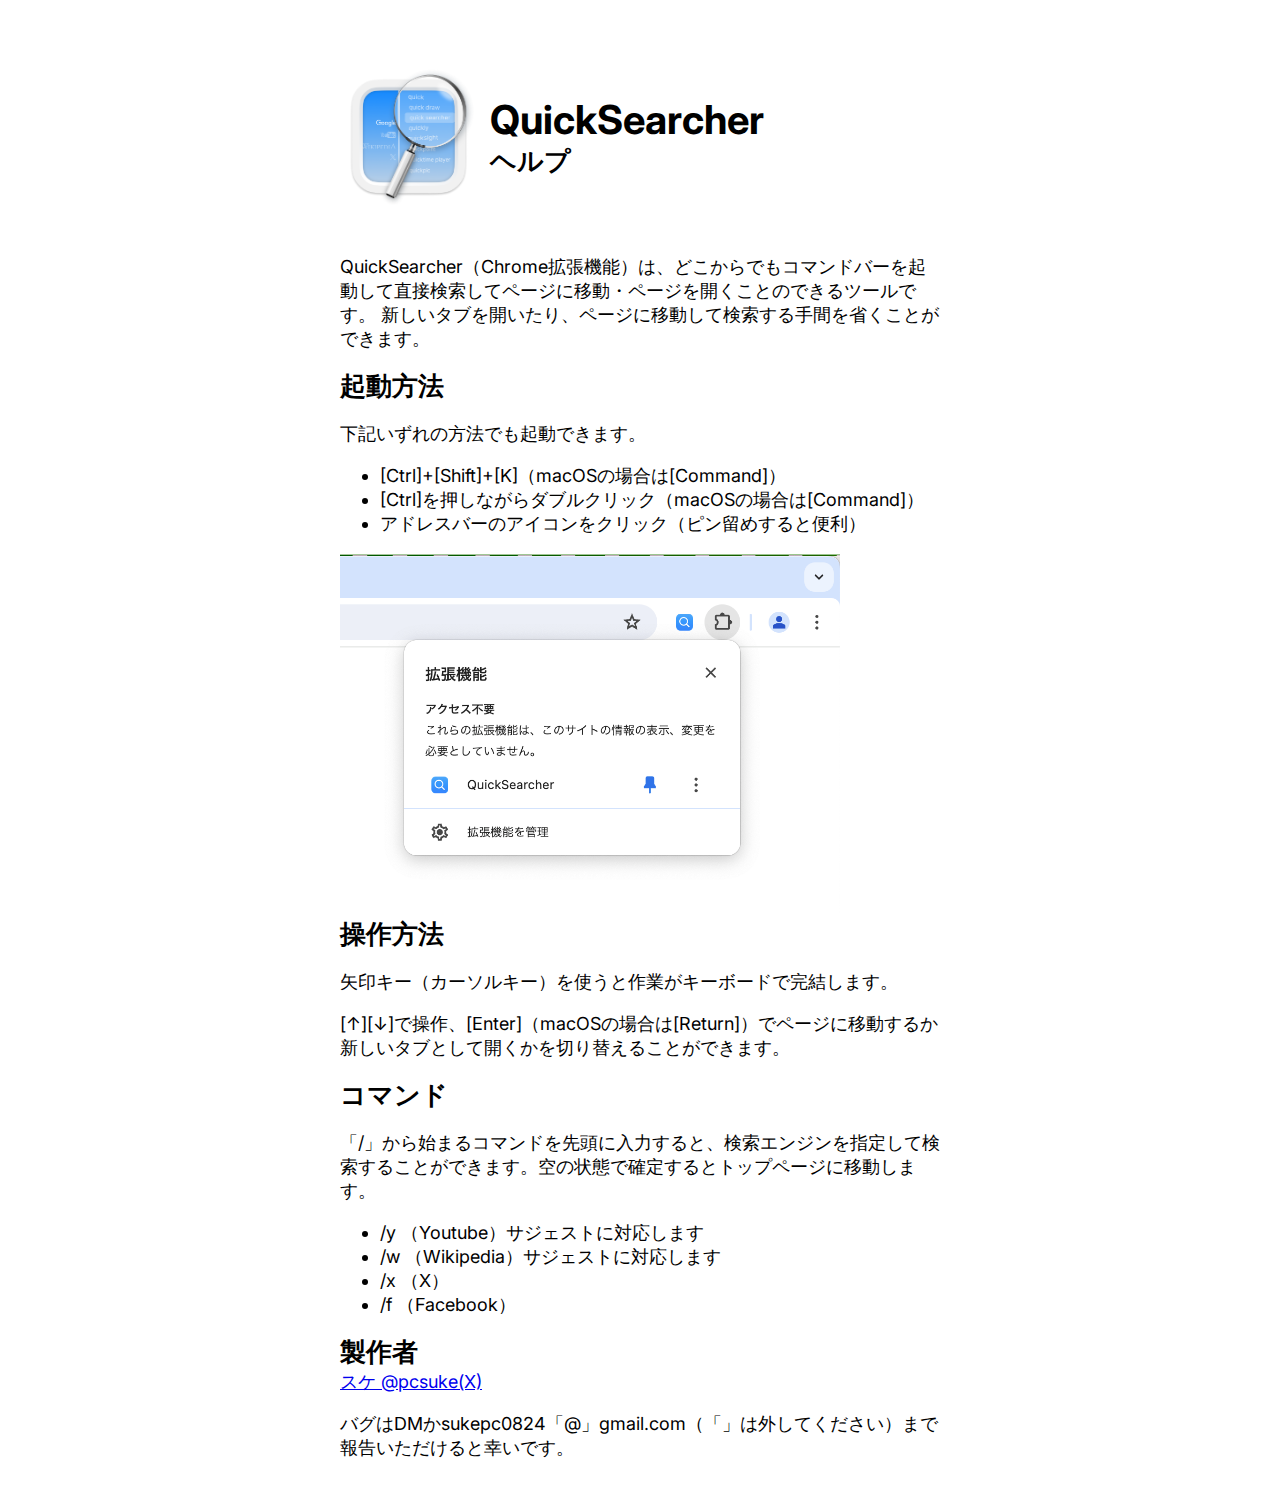
==== help.html @ ffb90884 "Add files via upload" ====
<!DOCTYPE html>
<html lang="en">

<head>
    <meta charset="UTF-8">
    <meta name="viewport" content="width=device-width, initial-scale=1.0">
    <title>Guide</title>
    <style>
        @import url('https://fonts.googleapis.com/css2?family=Inter:wght@100..900&display=swap');

        body {
            font-family: "Inter", sans-serif;
            max-width: 600px;
            margin: auto;
            font-size: 18px;
            padding: 20px;
        }

        img.icon {
            width: 150px;
        }

        img.screen {
            width: 500px;
        }

        h1 {
            margin: 0;
            font-size: 40px;
        }

        h2 {
            margin: 0;
            font-size: 26px;
        }
    </style>
</head>

<body>
    <div style="display: flex; align-items: center; margin: 40px 0;">
        <img src="img/Searcher_logo/quicksearcher.png" alt="icon" class="icon">
        <div>
            <h1>QuickSearcher</h1>
            <h2>ヘルプ</h2>
        </div>
    </div>
    <p>QuickSearcher（Chrome拡張機能）は、どこからでもコマンドバーを起動して直接検索してページに移動・ページを開くことのできるツールです。
        新しいタブを開いたり、ページに移動して検索する手間を省くことができます。
    </p>
    <h2>起動方法</h2>
    <p>下記いずれの方法でも起動できます。</p>
    <ul>
        <li>[Ctrl]+[Shift]+[K]（macOSの場合は[Command]）</li>
        <li>[Ctrl]を押しながらダブルクリック（macOSの場合は[Command]）</li>
        <li>アドレスバーのアイコンをクリック（ピン留めすると便利）</li>
    </ul>
    <img src="img/screen.png" alt="" class="screen">
    <h2>操作方法</h2>
    <p>矢印キー（カーソルキー）を使うと作業がキーボードで完結します。</p>
    <p>[↑][↓]で操作、[Enter]（macOSの場合は[Return]）でページに移動するか新しいタブとして開くかを切り替えることができます。</p>
    <h2>コマンド</h2>
    <p>「/」から始まるコマンドを先頭に入力すると、検索エンジンを指定して検索することができます。空の状態で確定するとトップページに移動します。</p>
    <ul>
        <li>/y （Youtube）サジェストに対応します</li>
        <li>/w （Wikipedia）サジェストに対応します</li>
        <li>/x （X）</li>
        <li>/f （Facebook）</li>
    </ul>
    <h2>製作者</h2>
    <a href="https:x.com/pcsuke">スケ @pcsuke(X)</a>
    <p>バグはDMかsukepc0824「@」gmail.com（「」は外してください）まで報告いただけると幸いです。</p>
</body>

</html>
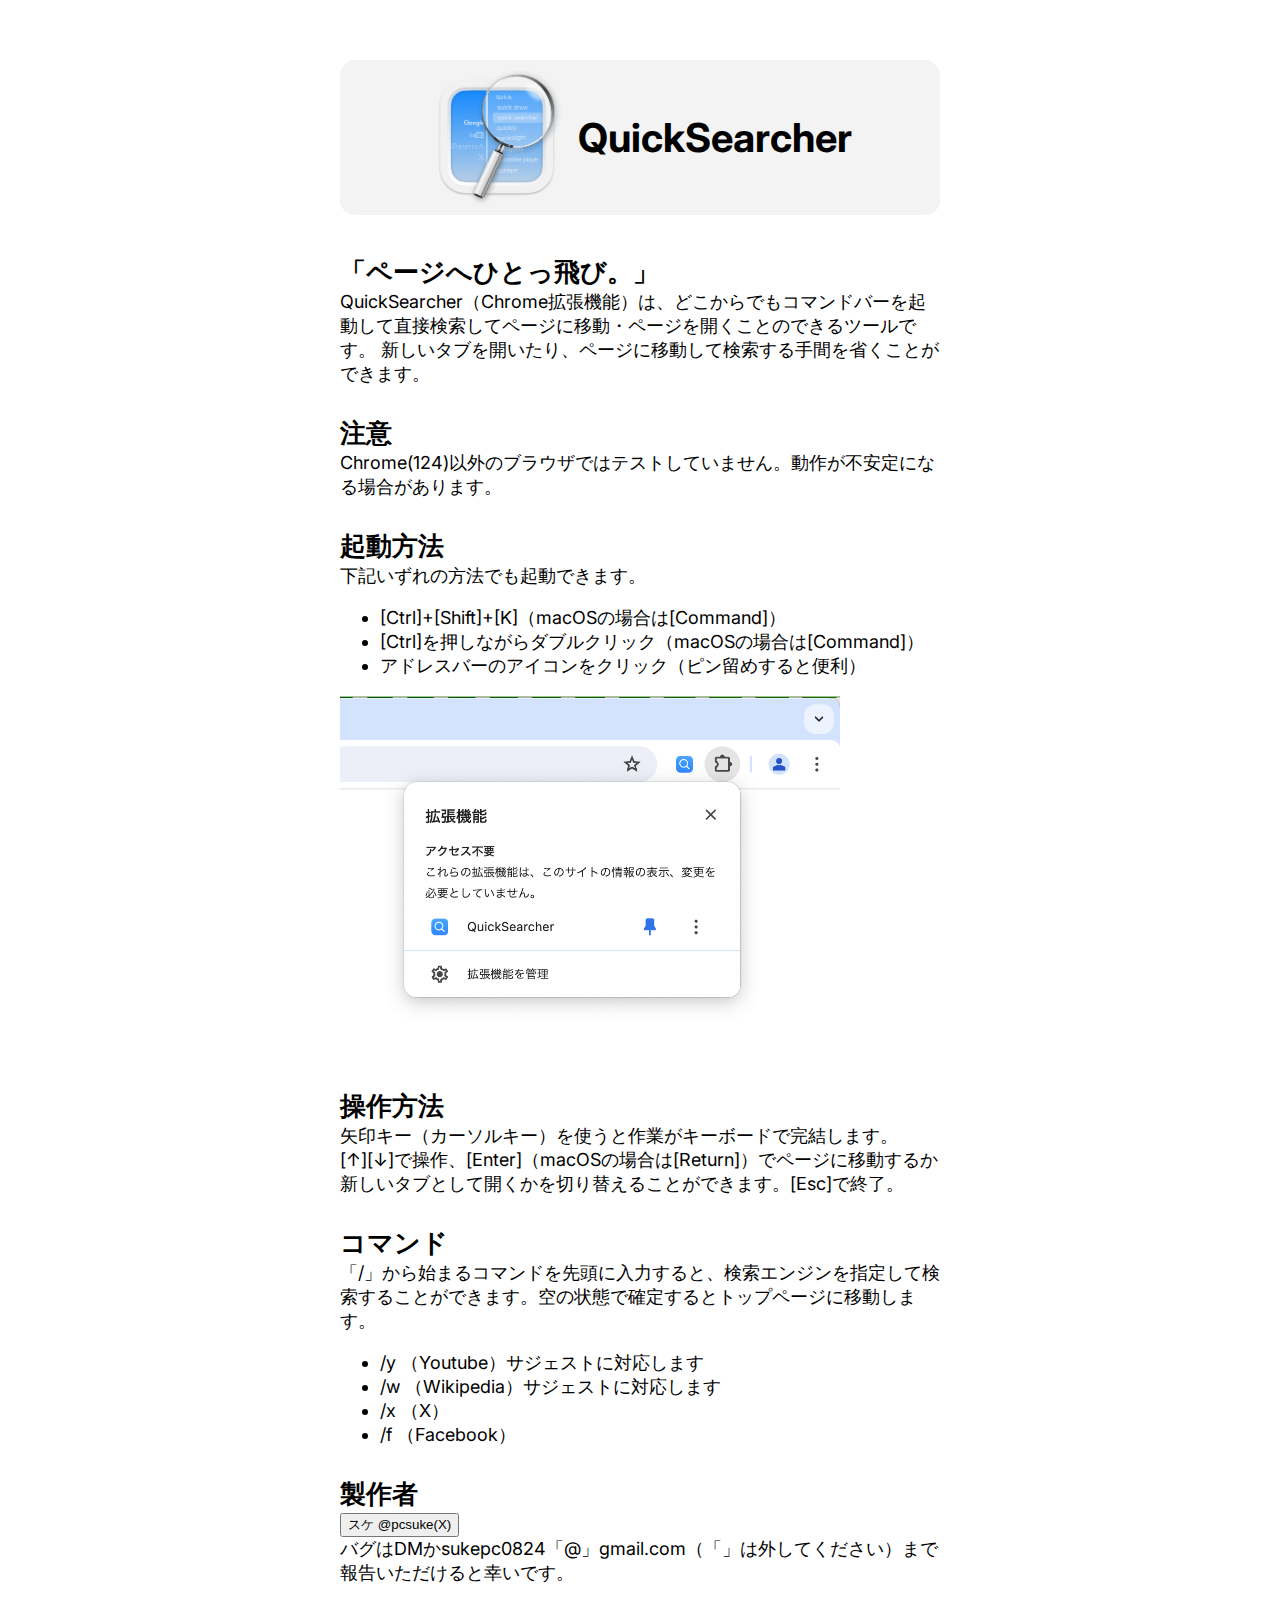
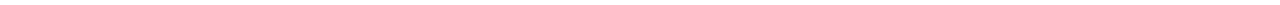
==== commit 14e74d39: "Update help.html" ====
--- a/help.html
+++ b/help.html
@@ -1,5 +1,5 @@
 <!DOCTYPE html>
-<html lang="en">
+<html>
 
 <head>
     <meta charset="UTF-8">
@@ -13,6 +13,7 @@
             max-width: 600px;
             margin: auto;
             font-size: 18px;
+            background-color: white;
             padding: 20px;
         }
 
@@ -31,22 +32,29 @@
 
         h2 {
             margin: 0;
+            margin-top: 30px;
             font-size: 26px;
+        }
+
+        p {
+            margin: 0;
         }
     </style>
 </head>
 
 <body>
-    <div style="display: flex; align-items: center; margin: 40px 0;">
+    <div style="display: flex; justify-content: center; align-items: center; margin: 40px 0; background: #f3f3f3; border-radius: 15px;">
         <img src="img/Searcher_logo/quicksearcher.png" alt="icon" class="icon">
         <div>
             <h1>QuickSearcher</h1>
-            <h2>ヘルプ</h2>
         </div>
     </div>
+    <h2>「ページへひとっ飛び。」</h2>
     <p>QuickSearcher（Chrome拡張機能）は、どこからでもコマンドバーを起動して直接検索してページに移動・ページを開くことのできるツールです。
         新しいタブを開いたり、ページに移動して検索する手間を省くことができます。
     </p>
+    <h2>注意</h2>
+    <p>Chrome(124)以外のブラウザではテストしていません。動作が不安定になる場合があります。</p>
     <h2>起動方法</h2>
     <p>下記いずれの方法でも起動できます。</p>
     <ul>
@@ -57,7 +65,7 @@
     <img src="img/screen.png" alt="" class="screen">
     <h2>操作方法</h2>
     <p>矢印キー（カーソルキー）を使うと作業がキーボードで完結します。</p>
-    <p>[↑][↓]で操作、[Enter]（macOSの場合は[Return]）でページに移動するか新しいタブとして開くかを切り替えることができます。</p>
+    <p>[↑][↓]で操作、[Enter]（macOSの場合は[Return]）でページに移動するか新しいタブとして開くかを切り替えることができます。[Esc]で終了。</p>
     <h2>コマンド</h2>
     <p>「/」から始まるコマンドを先頭に入力すると、検索エンジンを指定して検索することができます。空の状態で確定するとトップページに移動します。</p>
     <ul>
@@ -67,8 +75,8 @@
         <li>/f （Facebook）</li>
     </ul>
     <h2>製作者</h2>
-    <a href="https:x.com/pcsuke">スケ @pcsuke(X)</a>
+    <button onclick="window.open('https:x.com/pcsuke')">スケ @pcsuke(X)</button>
     <p>バグはDMかsukepc0824「@」gmail.com（「」は外してください）まで報告いただけると幸いです。</p>
 </body>
 
-</html>+</html>
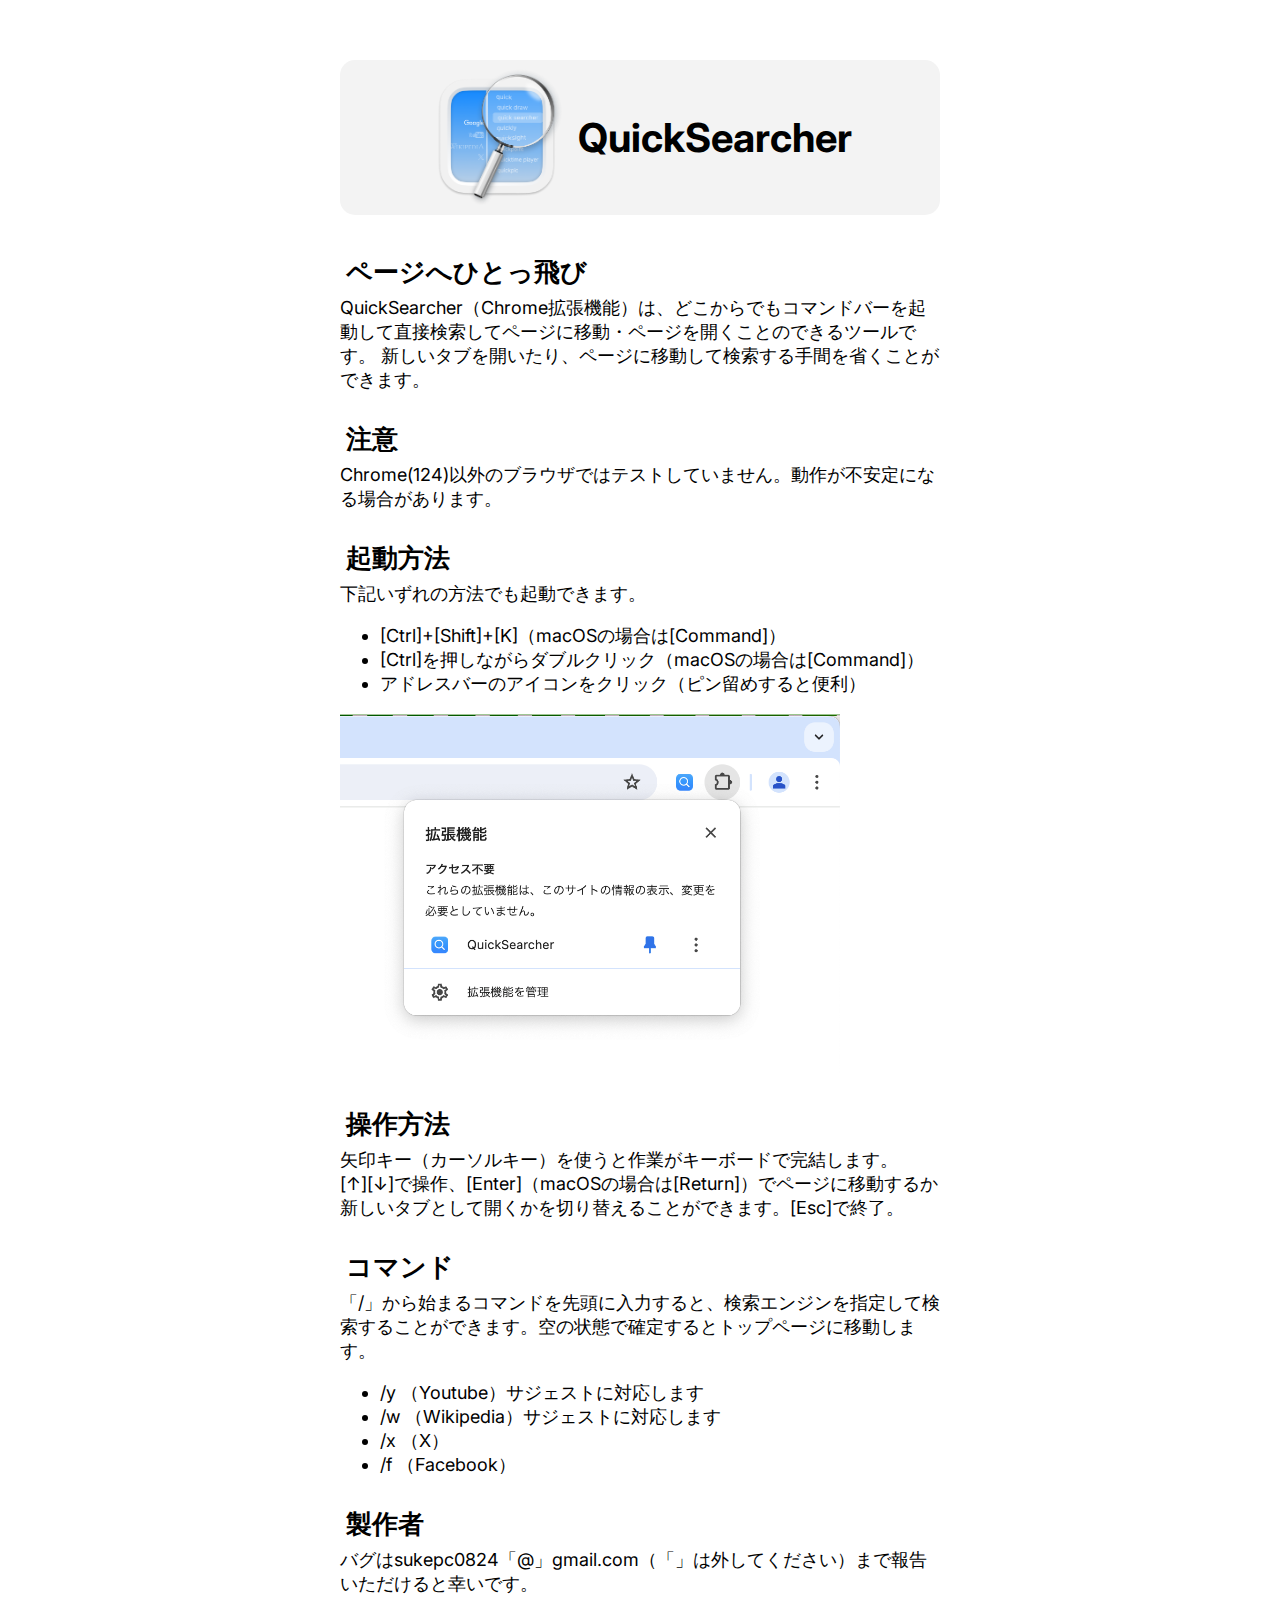
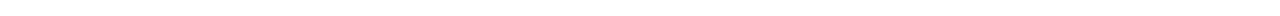
==== commit eabc6e12: "Update help.html" ====
--- a/help.html
+++ b/help.html
@@ -31,7 +31,7 @@
         }
 
         h2 {
-            margin: 0;
+            margin: 6px;
             margin-top: 30px;
             font-size: 26px;
         }
@@ -49,7 +49,7 @@
             <h1>QuickSearcher</h1>
         </div>
     </div>
-    <h2>「ページへひとっ飛び。」</h2>
+    <h2>ページへひとっ飛び</h2>
     <p>QuickSearcher（Chrome拡張機能）は、どこからでもコマンドバーを起動して直接検索してページに移動・ページを開くことのできるツールです。
         新しいタブを開いたり、ページに移動して検索する手間を省くことができます。
     </p>
@@ -75,8 +75,7 @@
         <li>/f （Facebook）</li>
     </ul>
     <h2>製作者</h2>
-    <button onclick="window.open('https:x.com/pcsuke')">スケ @pcsuke(X)</button>
-    <p>バグはDMかsukepc0824「@」gmail.com（「」は外してください）まで報告いただけると幸いです。</p>
+    <p>バグはsukepc0824「@」gmail.com（「」は外してください）まで報告いただけると幸いです。</p>
 </body>
 
 </html>
